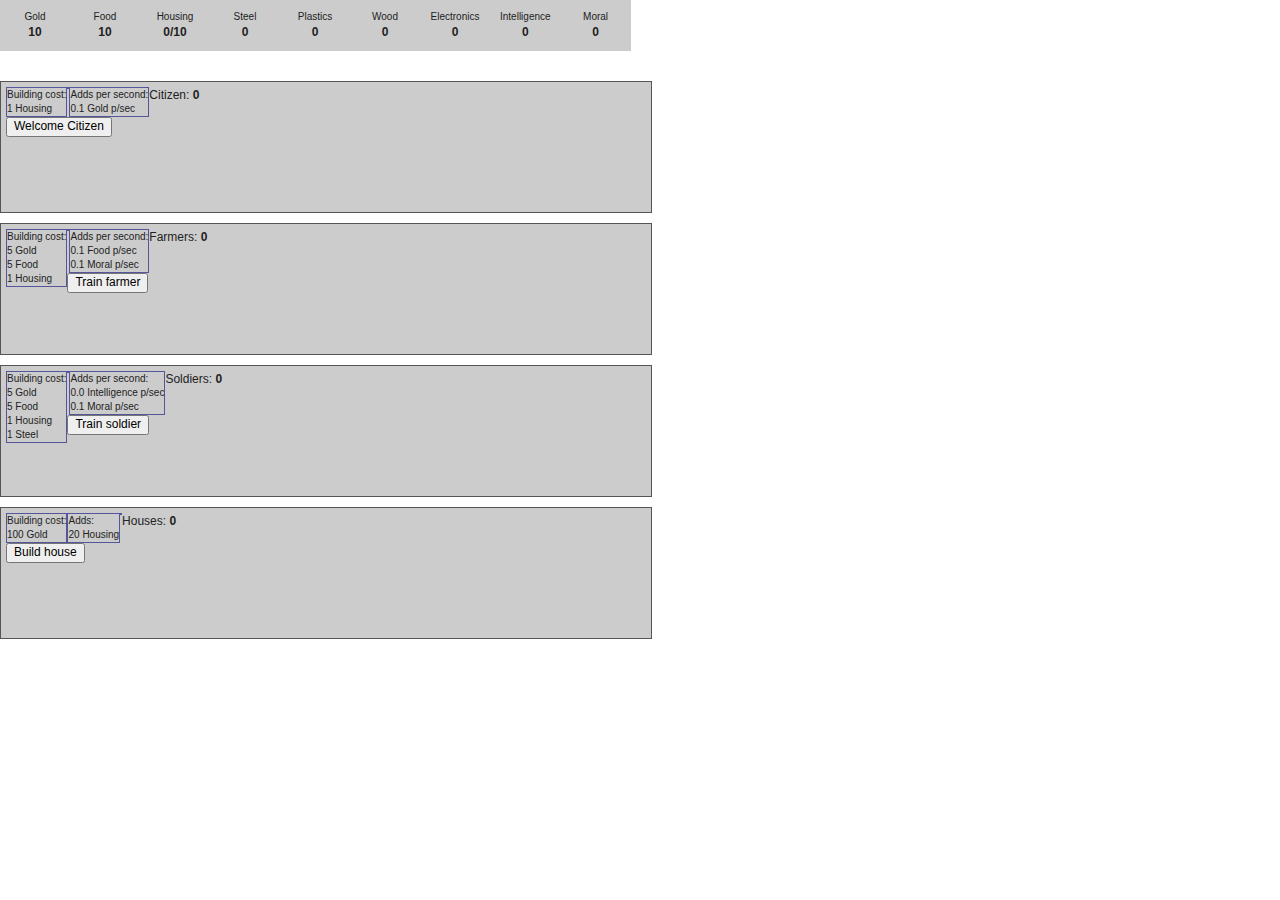
==== index.html @ a87fb4ac "first commit" ====
<!doctype html>
<html class="no-js" lang="">
    <head>
        <meta charset="utf-8">
        <meta http-equiv="x-ua-compatible" content="ie=edge">
        <title></title>
        <meta name="description" content="">
        <meta name="viewport" content="width=device-width, initial-scale=1">

        <link rel="manifest" href="site.webmanifest">
        <link rel="apple-touch-icon" href="icon.png">
        <!-- Place favicon.ico in the root directory -->

        <link rel="stylesheet" href="css/normalize.css">
        <link rel="stylesheet" href="css/main.css">
    </head>
    <body>
        <!--[if lte IE 9]>
            <p class="browserupgrade">You are using an <strong>outdated</strong> browser. Please <a href="https://browsehappy.com/">upgrade your browser</a> to improve your experience and security.</p>
        <![endif]-->

        <!-- Add your site or application content here -->
        <div id="game_screen">
            <div class="currencies">
                <div class="currency_title">Gold<div class="currency" id="currency_money">0</div></div>
                <div class="currency_title">Food<div class="currency" id="currency_food">0</div></div>
                <div class="currency_title">Housing<div class="currency" id="currency_housing">0</div></div>
                <div class="currency_title">Steel<div class="currency" id="currency_metal">0</div></div>
                <div class="currency_title">Plastics<div class="currency" id="currency_plastics">0</div></div>
                <div class="currency_title">Wood<div class="currency" id="currency_wood">0</div></div>
                <div class="currency_title">Electronics<div class="currency" id="currency_electronics">0</div></div>
                <div class="currency_title">Intelligence<div class="currency" id="currency_intelligence">0</div></div>
                <div class="currency_title">Moral<div class="currency" id="currency_moral">0</div></div>
            </div>
            <div class="object object_div object_peasant">
                <div class="object_content" id="object_peasant">
                    Citizen: <span class="amount" id="amount_object_peasant">0</span>
                    <div class="buy_info" id="buildcost_object_peasant"></div>
                    <div class="buy_info" id="adds_object_peasant"></div>
                    <div class="buy_info" id="adds_per_tick_object_peasant"></div>
                    <br />
                    <button onclick="buyClick('object_peasant')" class="button buy" id="buy_object_peasant">Welcome Citizen</button>
                </div>
            </div>
            <div class="object object_div object_farmer">
                <div class="object_content" id="object_farmer">
                    Farmers: <span class="amount" id="amount_object_farmer">0</span>
                    <div class="buy_info" id="buildcost_object_farmer"></div>
                    <div class="buy_info" id="adds_object_farmer"></div>
                    <div class="buy_info" id="adds_per_tick_object_farmer"></div>
                    <br />
                    <button onclick="buyClick('object_farmer') "class="button buy" id="buy_object_farmer">Train farmer</button>
                </div>
            </div>
            <div class="object object_div object_soldier">
                <div class="object_content" id="object_soldier">
                    Soldiers: <span class="amount" id="amount_object_soldier">0</span>
                    <div class="buy_info" id="buildcost_object_soldier"></div>
                    <div class="buy_info" id="adds_object_soldier"></div>
                    <div class="buy_info" id="adds_per_tick_object_soldier"></div>
                    <br />
                    <button onclick="buyClick('object_soldier')" class="button buy" id="buy_object_soldier">Train soldier</button>
                </div>
            </div>
            <div class="object object_div object_house">
                <div class="object_content" id="object_house">
                    Houses: <span class="amount" id="amount_object_house">0</span>
                    <div class="buy_info" id="buildcost_object_house"></div>
                    <div class="buy_info" id="adds_object_house"></div>
                    <div class="buy_info" id="adds_per_tick_house"></div>
                    <br />
                    <button onclick="buyClick('object_house')" class="button buy" id="buy_object_house">Build house</button>
                </div>
            </div>
        </div>
        <script src="js/vendor/modernizr-3.5.0.min.js"></script>
        <script src="https://code.jquery.com/jquery-3.2.1.min.js" integrity="sha256-hwg4gsxgFZhOsEEamdOYGBf13FyQuiTwlAQgxVSNgt4=" crossorigin="anonymous"></script>
        <script>window.jQuery || document.write('<script src="js/vendor/jquery-3.2.1.min.js"><\/script>')</script>
        <script src="js/plugins.js"></script>
        <script src="js/main.js"></script>

        <!-- Google Analytics: change UA-XXXXX-Y to be your site's ID. -->
        <script>
            window.ga=function(){ga.q.push(arguments)};ga.q=[];ga.l=+new Date;
            ga('create','UA-XXXXX-Y','auto');ga('send','pageview')
        </script>
        <script src="https://www.google-analytics.com/analytics.js" async defer></script>
    </body>
</html>
---- css/main.css ----
/*! HTML5 Boilerplate v6.0.1 | MIT License | https://html5boilerplate.com/ */

/*
 * What follows is the result of much research on cross-browser styling.
 * Credit left inline and big thanks to Nicolas Gallagher, Jonathan Neal,
 * Kroc Camen, and the H5BP dev community and team.
 */

/* ==========================================================================
   Base styles: opinionated defaults
   ========================================================================== */

html {
    color: #222;
    font-size: 1em;
    line-height: 1.4;
}

/*
 * Remove text-shadow in selection highlight:
 * https://twitter.com/miketaylr/status/12228805301
 *
 * Vendor-prefixed and regular ::selection selectors cannot be combined:
 * https://stackoverflow.com/a/16982510/7133471
 *
 * Customize the background color to match your design.
 */

::-moz-selection {
    background: #b3d4fc;
    text-shadow: none;
}

::selection {
    background: #b3d4fc;
    text-shadow: none;
}

/*
 * A better looking default horizontal rule
 */

hr {
    display: block;
    height: 1px;
    border: 0;
    border-top: 1px solid #ccc;
    margin: 1em 0;
    padding: 0;
}

/*
 * Remove the gap between audio, canvas, iframes,
 * images, videos and the bottom of their containers:
 * https://github.com/h5bp/html5-boilerplate/issues/440
 */

audio,
canvas,
iframe,
img,
svg,
video {
    vertical-align: middle;
}

/*
 * Remove default fieldset styles.
 */

fieldset {
    border: 0;
    margin: 0;
    padding: 0;
}

/*
 * Allow only vertical resizing of textareas.
 */

textarea {
    resize: vertical;
}

/* ==========================================================================
   Browser Upgrade Prompt
   ========================================================================== */

.browserupgrade {
    margin: 0.2em 0;
    background: #ccc;
    color: #000;
    padding: 0.2em 0;
}

/* ==========================================================================
   Author's custom styles
   ========================================================================== */

















/* ==========================================================================
   Helper classes
   ========================================================================== */

/*
 * Hide visually and from screen readers
 */

.hidden {
    display: none !important;
}

/*
 * Hide only visually, but have it available for screen readers:
 * https://snook.ca/archives/html_and_css/hiding-content-for-accessibility
 *
 * 1. For long content, line feeds are not interpreted as spaces and small width
 *    causes content to wrap 1 word per line:
 *    https://medium.com/@jessebeach/beware-smushed-off-screen-accessible-text-5952a4c2cbfe
 */

.visuallyhidden {
    border: 0;
    clip: rect(0 0 0 0);
    -webkit-clip-path: inset(50%);
    clip-path: inset(50%);
    height: 1px;
    margin: -1px;
    overflow: hidden;
    padding: 0;
    position: absolute;
    width: 1px;
    white-space: nowrap; /* 1 */
}

/*
 * Extends the .visuallyhidden class to allow the element
 * to be focusable when navigated to via the keyboard:
 * https://www.drupal.org/node/897638
 */

.visuallyhidden.focusable:active,
.visuallyhidden.focusable:focus {
    clip: auto;
    -webkit-clip-path: none;
    clip-path: none;
    height: auto;
    margin: 0;
    overflow: visible;
    position: static;
    width: auto;
    white-space: inherit;
}

/*
 * Hide visually and from screen readers, but maintain layout
 */

.invisible {
    visibility: hidden;
}

/*
 * Clearfix: contain floats
 *
 * For modern browsers
 * 1. The space content is one way to avoid an Opera bug when the
 *    `contenteditable` attribute is included anywhere else in the document.
 *    Otherwise it causes space to appear at the top and bottom of elements
 *    that receive the `clearfix` class.
 * 2. The use of `table` rather than `block` is only necessary if using
 *    `:before` to contain the top-margins of child elements.
 */

.clearfix:before,
.clearfix:after {
    content: " "; /* 1 */
    display: table; /* 2 */
}

.clearfix:after {
    clear: both;
}

/* ==========================================================================
   EXAMPLE Media Queries for Responsive Design.
   These examples override the primary ('mobile first') styles.
   Modify as content requires.
   ========================================================================== */

@media only screen and (min-width: 35em) {
    /* Style adjustments for viewports that meet the condition */
}

@media print,
       (-webkit-min-device-pixel-ratio: 1.25),
       (min-resolution: 1.25dppx),
       (min-resolution: 120dpi) {
    /* Style adjustments for high resolution devices */
}

/* ==========================================================================
   Print styles.
   Inlined to avoid the additional HTTP request:
   http://www.phpied.com/delay-loading-your-print-css/
   ========================================================================== */

@media print {
    *,
    *:before,
    *:after {
        background: transparent !important;
        color: #000 !important; /* Black prints faster:
                                   http://www.sanbeiji.com/archives/953 */
        box-shadow: none !important;
        text-shadow: none !important;
    }

    a,
    a:visited {
        text-decoration: underline;
    }

    a[href]:after {
        content: " (" attr(href) ")";
    }

    abbr[title]:after {
        content: " (" attr(title) ")";
    }

    /*
     * Don't show links that are fragment identifiers,
     * or use the `javascript:` pseudo protocol
     */

    a[href^="#"]:after,
    a[href^="javascript:"]:after {
        content: "";
    }

    pre {
        white-space: pre-wrap !important;
    }
    pre,
    blockquote {
        border: 1px solid #999;
        page-break-inside: avoid;
    }

    /*
     * Printing Tables:
     * http://css-discuss.incutio.com/wiki/Printing_Tables
     */

    thead {
        display: table-header-group;
    }

    tr,
    img {
        page-break-inside: avoid;
    }

    p,
    h2,
    h3 {
        orphans: 3;
        widows: 3;
    }

    h2,
    h3 {
        page-break-after: avoid;
    }
}

.currencies{
    display:block;
    float: left;
    width: 660px;
    overflow:hidden;
    margin-bottom:20px;
}

.currency_title{
    display:block;
    float: left;
    min-width:50px;
    padding:10px;
    font-size: 10px;
    font-family: Verdana, sans-serif;
    background-color: #cccccc;
    text-align: center;
}

.currency{
    font-weight: bolder;
    font-size: 12px;
    text-align: center;
}

.amount{
    font-weight: bolder;
    font-size: 12px;
}

.object{
    float: left;
    display:block;
    margin-top:10px;
}
.object_div{
    font-size: 12px;
    font-family: Verdana, sans-serif;
    border-width: 1px;
    border-style: solid;
    border-color: #555555;
    background-color: #cccccc;
    width: 640px;
    left: 5%;
    height:120px;
    padding:5px;
}

.object_content{
    float:left;
}

.object_peasant{
    visibility: visible;
}
.object_farmer{
    visibility: visible;
}
.object_soldier{
    visibility: visible;
}

.buy_info{
    display:block;
    float:left;
    border-width: 1px;
    border-style: solid;
    border-color: #555599;
    font-size: 10px;
    font-family: Verdana, sans-serif;
}
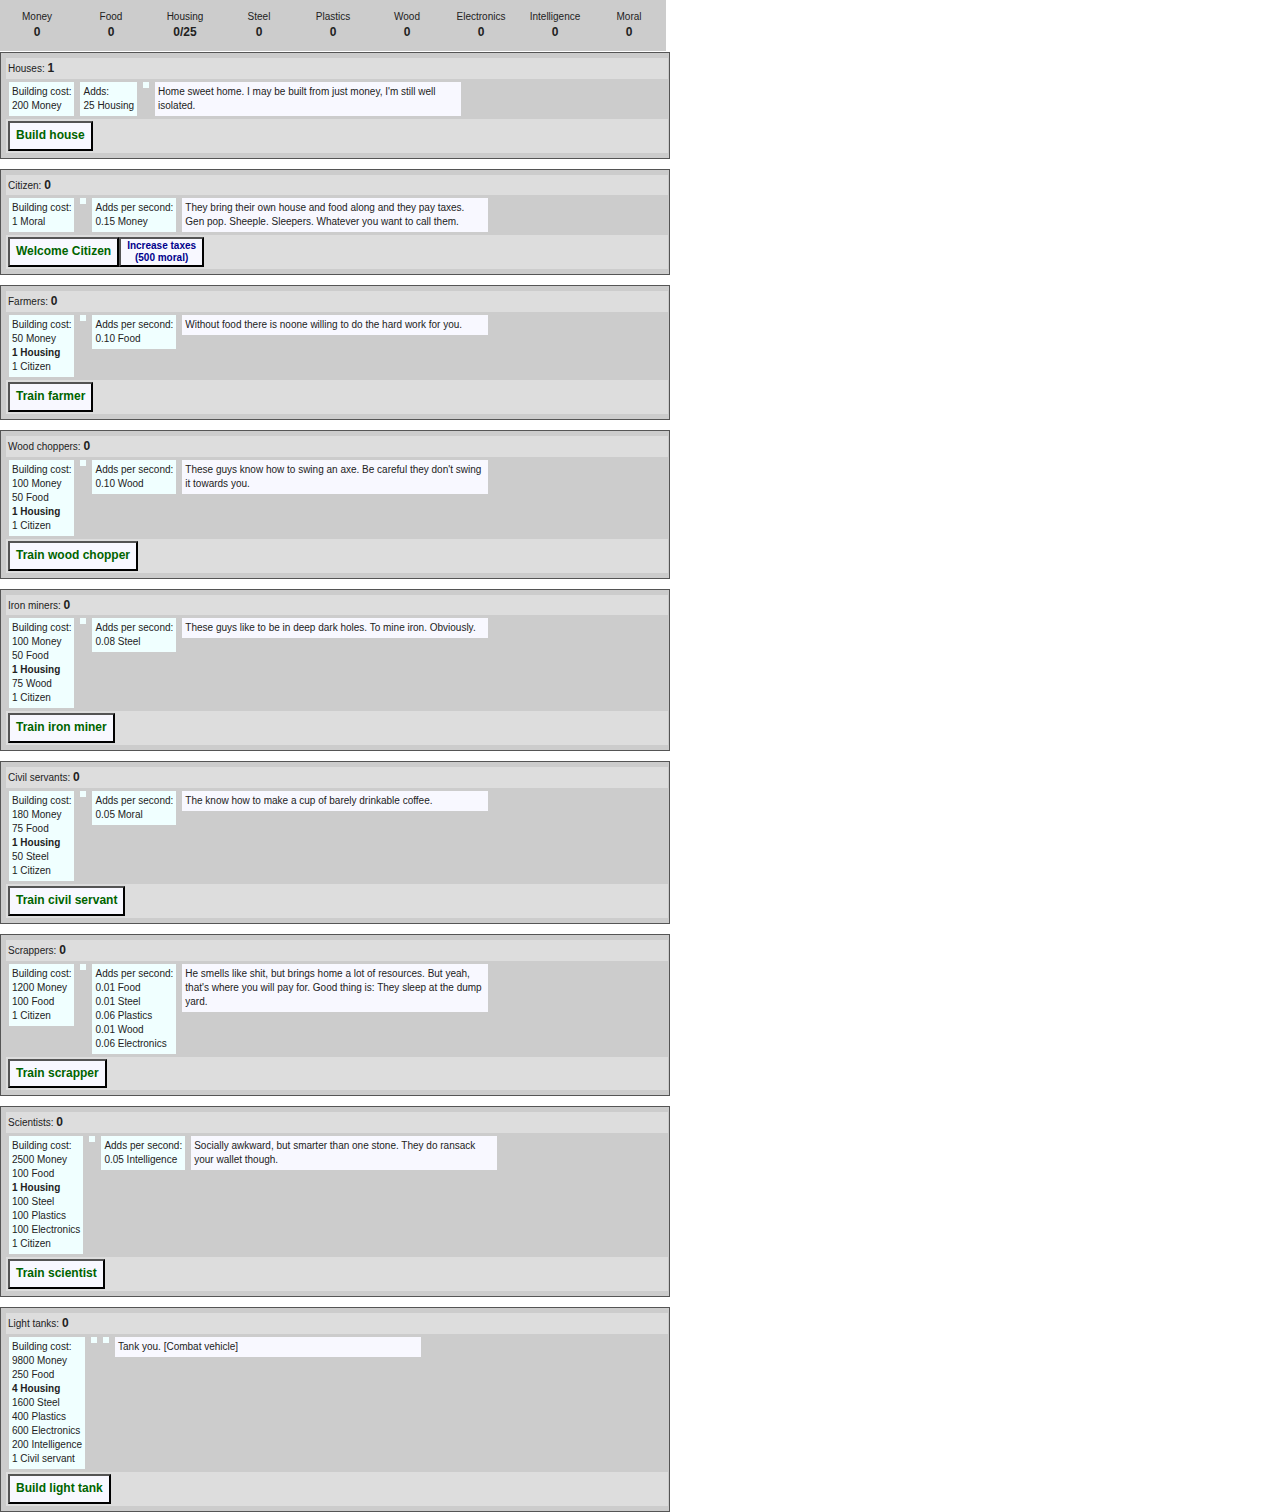
==== commit 9729cb41: "almost done" ====
--- a/index.html
+++ b/index.html
@@ -20,9 +20,9 @@
         <![endif]-->
 
         <!-- Add your site or application content here -->
-        <div id="game_screen">
+        <div class="game_screen" id="game_screen">
             <div class="currencies">
-                <div class="currency_title">Gold<div class="currency" id="currency_money">0</div></div>
+                <div class="currency_title">Money<div class="currency" id="currency_money">0</div></div>
                 <div class="currency_title">Food<div class="currency" id="currency_food">0</div></div>
                 <div class="currency_title">Housing<div class="currency" id="currency_housing">0</div></div>
                 <div class="currency_title">Steel<div class="currency" id="currency_metal">0</div></div>
@@ -32,44 +32,122 @@
                 <div class="currency_title">Intelligence<div class="currency" id="currency_intelligence">0</div></div>
                 <div class="currency_title">Moral<div class="currency" id="currency_moral">0</div></div>
             </div>
+            <div class="object object_div object_house">
+                <div class="object_content" id="object_house">
+                    <div class="object_title">Houses: <span class="amount" id="amount_object_house">0</span></div>
+                    <div class="buy_info" id="buildcost_object_house"></div>
+                    <div class="buy_info" id="adds_object_house"></div>
+                    <div class="buy_info" id="adds_per_tick_house"></div>
+                    <div class="object_info" id="info_house">Home sweet home. I may be built from just money, I'm still well isolated.</div>
+                    <br />
+                    <div class="object_btn_group">
+                        <button onclick="buyClick('object_house')" class="button buy" id="buy_object_house">Build house</button>
+                    </div>
+                </div>
+            </div>
             <div class="object object_div object_peasant">
                 <div class="object_content" id="object_peasant">
-                    Citizen: <span class="amount" id="amount_object_peasant">0</span>
+                    <div class="object_title">Citizen: <span class="amount" id="amount_object_peasant">0</span></div>
                     <div class="buy_info" id="buildcost_object_peasant"></div>
                     <div class="buy_info" id="adds_object_peasant"></div>
                     <div class="buy_info" id="adds_per_tick_object_peasant"></div>
+                    <div class="object_info" id="info_peasant">They bring their own house and food along and they pay taxes. Gen pop. Sheeple. Sleepers. Whatever you want to call them.</div>
                     <br />
-                    <button onclick="buyClick('object_peasant')" class="button buy" id="buy_object_peasant">Welcome Citizen</button>
+                    <div class="object_btn_group">
+                        <button onclick="buyClick('object_peasant')" class="button buy" id="buy_object_peasant">Welcome Citizen</button>
+                        <button onclick="upgradeClick('increase_taxes')" class="button upgrade" id="increase_taxes">Increase taxes<br>(500 moral)</button>
+                    </div>
                 </div>
             </div>
             <div class="object object_div object_farmer">
                 <div class="object_content" id="object_farmer">
-                    Farmers: <span class="amount" id="amount_object_farmer">0</span>
+                    <div class="object_title">Farmers: <span class="amount" id="amount_object_farmer">0</span></div>
                     <div class="buy_info" id="buildcost_object_farmer"></div>
                     <div class="buy_info" id="adds_object_farmer"></div>
                     <div class="buy_info" id="adds_per_tick_object_farmer"></div>
+                    <div class="object_info" id="info_farmer">Without food there is noone willing to do the hard work for you.</div>
                     <br />
-                    <button onclick="buyClick('object_farmer') "class="button buy" id="buy_object_farmer">Train farmer</button>
+                    <div class="object_btn_group">
+                        <button onclick="buyClick('object_farmer') "class="button buy" id="buy_object_farmer">Train farmer</button>
+                    </div>
                 </div>
             </div>
-            <div class="object object_div object_soldier">
-                <div class="object_content" id="object_soldier">
-                    Soldiers: <span class="amount" id="amount_object_soldier">0</span>
-                    <div class="buy_info" id="buildcost_object_soldier"></div>
-                    <div class="buy_info" id="adds_object_soldier"></div>
-                    <div class="buy_info" id="adds_per_tick_object_soldier"></div>
+            <div class="object object_div object_woodchopper">
+                <div class="object_content" id="object_woodchopper">
+                    <div class="object_title">Wood choppers: <span class="amount" id="amount_object_woodchopper">0</span></div>
+                    <div class="buy_info" id="buildcost_object_woodchopper"></div>
+                    <div class="buy_info" id="adds_object_woodchopper"></div>
+                    <div class="buy_info" id="adds_per_tick_object_woodchopper"></div>
+                    <div class="object_info" id="info_woodchopper">These guys know how to swing an axe. Be careful they don't swing it towards you.</div>
                     <br />
-                    <button onclick="buyClick('object_soldier')" class="button buy" id="buy_object_soldier">Train soldier</button>
+                    <div class="object_btn_group">
+                        <button onclick="buyClick('object_woodchopper') "class="button buy" id="buy_object_woodchopper">Train wood chopper</button>
+                    </div>
                 </div>
             </div>
-            <div class="object object_div object_house">
-                <div class="object_content" id="object_house">
-                    Houses: <span class="amount" id="amount_object_house">0</span>
-                    <div class="buy_info" id="buildcost_object_house"></div>
-                    <div class="buy_info" id="adds_object_house"></div>
-                    <div class="buy_info" id="adds_per_tick_house"></div>
+            <div class="object object_div object_ironminer">
+                <div class="object_content" id="object_ironminer">
+                    <div class="object_title">Iron miners: <span class="amount" id="amount_object_ironminer">0</span></div>
+                    <div class="buy_info" id="buildcost_object_ironminer"></div>
+                    <div class="buy_info" id="adds_object_ironminer"></div>
+                    <div class="buy_info" id="adds_per_tick_object_ironminer"></div>
+                    <div class="object_info" id="info_ironminer">These guys like to be in deep dark holes. To mine iron. Obviously.</div>
                     <br />
-                    <button onclick="buyClick('object_house')" class="button buy" id="buy_object_house">Build house</button>
+                    <div class="object_btn_group">
+                        <button onclick="buyClick('object_ironminer') "class="button buy" id="buy_object_ironminer">Train iron miner</button>
+                    </div>
+                </div>
+            </div>
+            <div class="object object_div object_servant">
+                <div class="object_content" id="object_servant">
+                    <div class="object_title">Civil servants: <span class="amount" id="amount_object_servant">0</span></div>
+                    <div class="buy_info" id="buildcost_object_servant"></div>
+                    <div class="buy_info" id="adds_object_servant"></div>
+                    <div class="buy_info" id="adds_per_tick_object_servant"></div>
+                    <div class="object_info" id="info_servant">The know how to make a cup of barely drinkable coffee.</div>
+                    <br />
+                    <div class="object_btn_group">
+                        <button onclick="buyClick('object_servant')" class="button buy" id="buy_object_servant">Train civil servant</button>
+                    </div>
+                </div>
+            </div>
+            <div class="object object_div object_scrapper">
+                <div class="object_content" id="object_scrapper">
+                    <div class="object_title">Scrappers: <span class="amount" id="amount_object_scrapper">0</span></div>
+                    <div class="buy_info" id="buildcost_object_scrapper"></div>
+                    <div class="buy_info" id="adds_object_scrapper"></div>
+                    <div class="buy_info" id="adds_per_tick_object_scrapper"></div>
+                    <div class="object_info" id="info_scrapper">He smells like shit, but brings home a lot of resources. But yeah, that's where you will pay for. Good thing is: They sleep at the dump yard.</div>
+                    <br />
+                    <div class="object_btn_group">
+                        <button onclick="buyClick('object_scrapper')" class="button buy" id="buy_object_scrapper">Train scrapper</button>
+                    </div>
+                </div>
+            </div>
+            <div class="object object_div object_scientist">
+                <div class="object_content" id="object_scientist">
+                    <div class="object_title">Scientists: <span class="amount" id="amount_object_scientist">0</span></div>
+                    <div class="buy_info" id="buildcost_object_scientist"></div>
+                    <div class="buy_info" id="adds_object_scientist"></div>
+                    <div class="buy_info" id="adds_per_tick_object_scientist"></div>
+                    <div class="object_info" id="info_scientist">Socially awkward, but smarter than one stone. They do ransack your wallet though.</div>
+                    <br />
+                    <div class="object_btn_group">
+                        <button onclick="buyClick('object_scientist')" class="button buy" id="buy_object_scientist">Train scientist</button>
+                    </div>
+                </div>
+            </div>
+            <div class="object object_div object_lighttank">
+                <div class="object_content" id="object_lighttank">
+                    <div class="object_title">Light tanks: <span class="amount" id="amount_object_lighttank">0</span></div>
+                    <div class="buy_info" id="buildcost_object_lighttank"></div>
+                    <div class="buy_info" id="adds_object_lighttank"></div>
+                    <div class="buy_info" id="adds_per_tick_object_lighttank"></div>
+                    <div class="object_info" id="info_lighttank">Tank you. [Combat vehicle]</div>
+                    <br />
+                    <div class="object_btn_group">
+                        <button onclick="buyClick('object_lighttank')" class="button buy" id="buy_object_lighttank">Build light tank</button>
+                    </div>
                 </div>
             </div>
         </div>
--- a/css/main.css
+++ b/css/main.css
@@ -290,10 +290,16 @@
     }
 }
 
+.game_screen{
+    margin-top:42px;
+}
 .currencies{
+    position: fixed;
+    top:0;
+    left: 0;
     display:block;
     float: left;
-    width: 660px;
+    width: 680px;
     overflow:hidden;
     margin-bottom:20px;
 }
@@ -301,7 +307,7 @@
 .currency_title{
     display:block;
     float: left;
-    min-width:50px;
+    min-width:54px;
     padding:10px;
     font-size: 10px;
     font-family: Verdana, sans-serif;
@@ -325,6 +331,18 @@
     display:block;
     margin-top:10px;
 }
+
+.object_title{
+    display:block;
+    width:100%;
+    float: left;
+    padding:2px;
+    font-size: 10px;
+    font-family: Verdana, sans-serif;
+    background-color: #DDDDDD;
+    text-align: left;
+}
+
 .object_div{
     font-size: 12px;
     font-family: Verdana, sans-serif;
@@ -332,14 +350,14 @@
     border-style: solid;
     border-color: #555555;
     background-color: #cccccc;
-    width: 640px;
+    width: 658px;
     left: 5%;
-    height:120px;
     padding:5px;
 }
 
 .object_content{
     float:left;
+    width: 100%;
 }
 
 .object_peasant{
@@ -353,11 +371,62 @@
 }
 
 .buy_info{
+    display:inline-block;
+    float:left;
+    border-width: 0px;
+    background-color: azure;
+    padding:3px;
+    margin: 3px;
+    font-size: 10px;
+    font-family: Verdana, sans-serif;
+}
+
+.object_info{
+    display:inline-block;
+    float:left;
+    border-width: 0px;
+    background-color: ghostwhite;
+    padding:3px;
+    margin: 3px;
+    font-size: 10px;
+    width:300px;
+    font-family: Verdana, sans-serif;
+}
+
+.object_btn_group{
     display:block;
+    width:100%;
+    float: left;
+    padding:2px;
+    font-size: 10px;
+    font-family: Verdana, sans-serif;
+    background-color: #DDDDDD;
+    text-align: left;
+}
+
+.button{
     float:left;
-    border-width: 1px;
-    border-style: solid;
-    border-color: #555599;
-    font-size: 10px;
-    font-family: Verdana, sans-serif;
-}
+    font-family: Verdana, sans-serif;
+    background-color: ghostwhite;
+}
+.button:hover{
+    opacity: 0.5;
+    cursor: pointer;
+}
+
+.buy{
+    padding:6px;
+    color: darkgreen;
+    font-weight: bold;
+    font-size: 12px;
+}
+
+.upgrade{
+    padding-top:1px;
+    padding-bottom:2px;
+    padding-left:6px;
+    padding-righ:6px;
+    color:darkblue;
+    font-weight: bold;
+    font-size: 10px;
+}
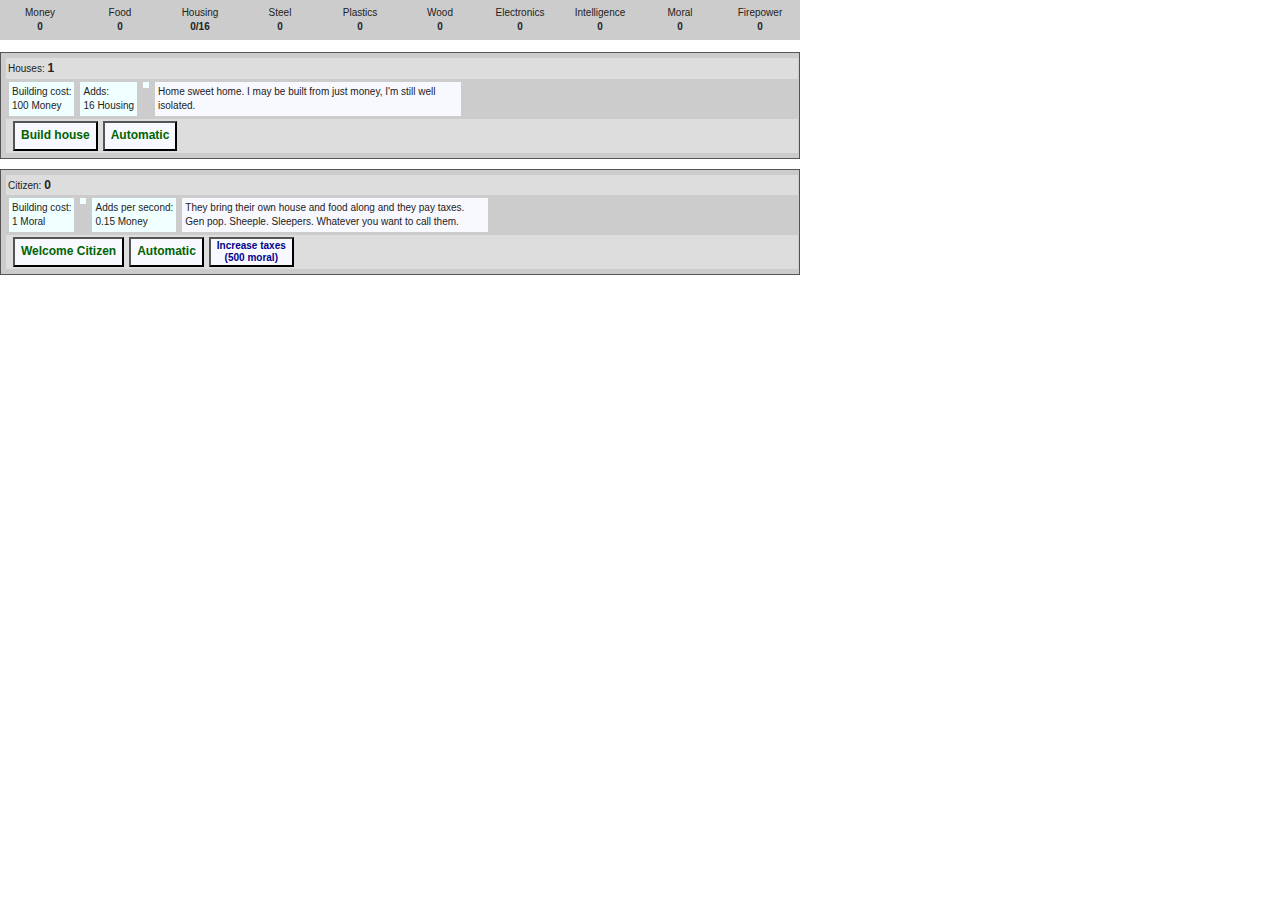
==== commit d191aabb: "added a lot" ====
--- a/index.html
+++ b/index.html
@@ -31,21 +31,51 @@
                 <div class="currency_title">Electronics<div class="currency" id="currency_electronics">0</div></div>
                 <div class="currency_title">Intelligence<div class="currency" id="currency_intelligence">0</div></div>
                 <div class="currency_title">Moral<div class="currency" id="currency_moral">0</div></div>
-            </div>
-            <div class="object object_div object_house">
+                <div class="currency_title">Firepower<div class="currency" id="currency_firepower">0</div></div>
+            </div>
+            <div id="main_object_house" class="object object_div object_house">
                 <div class="object_content" id="object_house">
                     <div class="object_title">Houses: <span class="amount" id="amount_object_house">0</span></div>
                     <div class="buy_info" id="buildcost_object_house"></div>
                     <div class="buy_info" id="adds_object_house"></div>
-                    <div class="buy_info" id="adds_per_tick_house"></div>
+                    <div class="buy_info" id="adds_per_tick_object_house"></div>
                     <div class="object_info" id="info_house">Home sweet home. I may be built from just money, I'm still well isolated.</div>
                     <br />
                     <div class="object_btn_group">
                         <button onclick="buyClick('object_house')" class="button buy" id="buy_object_house">Build house</button>
-                    </div>
-                </div>
-            </div>
-            <div class="object object_div object_peasant">
+                        <button onclick="autoBuyClick('object_house')" class="button autobuy" id="autobuy_object_house">Automatic</button>
+                    </div>
+                </div>
+            </div>
+            <div id="main_object_mansion" class="object object_div object_mansion">
+                <div class="object_content" id="object_mansion">
+                    <div class="object_title">Mansions: <span class="amount" id="amount_object_mansion">0</span></div>
+                    <div class="buy_info" id="buildcost_object_mansion"></div>
+                    <div class="buy_info" id="adds_object_mansion"></div>
+                    <div class="buy_info" id="adds_per_tick_object_mansion"></div>
+                    <div class="object_info" id="info_mansion">Home sweet better home. House party. Someone?</div>
+                    <br />
+                    <div class="object_btn_group">
+                        <button onclick="buyClick('object_mansion')" class="button buy" id="buy_object_mansion">Build mansion</button>
+                        <button onclick="autoBuyClick('object_mansion')" class="button autobuy" id="autobuy_object_mansion">Automatic</button>
+                    </div>
+                </div>
+            </div>
+            <div id="main_object_cityhall" class="object object_div object_cityhall">
+                <div class="object_content" id="object_cityhall">
+                    <div class="object_title">City halls: <span class="amount" id="amount_object_cityhall">0</span></div>
+                    <div class="buy_info" id="buildcost_object_cityhall"></div>
+                    <div class="buy_info" id="adds_object_cityhall"></div>
+                    <div class="buy_info" id="adds_per_tick_object_cityhall"></div>
+                    <div class="object_info" id="info_cityhall">Home sweet mother of all homes. This big hive full of civil servants also gives you a serious moral boost; so you know!</div>
+                    <br />
+                    <div class="object_btn_group">
+                        <button onclick="buyClick('object_cityhall')" class="button buy" id="buy_object_cityhall">Build cityhall</button>
+                        <button onclick="autoBuyClick('object_cityhall')" class="button autobuy" id="autobuy_object_cityhall">Automatic</button>
+                    </div>
+                </div>
+            </div>
+            <div id="main_object_peasant" class="object object_div object_peasant">
                 <div class="object_content" id="object_peasant">
                     <div class="object_title">Citizen: <span class="amount" id="amount_object_peasant">0</span></div>
                     <div class="buy_info" id="buildcost_object_peasant"></div>
@@ -55,11 +85,12 @@
                     <br />
                     <div class="object_btn_group">
                         <button onclick="buyClick('object_peasant')" class="button buy" id="buy_object_peasant">Welcome Citizen</button>
+                        <button onclick="autoBuyClick('object_peasant')" class="button autobuy" id="autobuy_object_peasant">Automatic</button>
                         <button onclick="upgradeClick('increase_taxes')" class="button upgrade" id="increase_taxes">Increase taxes<br>(500 moral)</button>
                     </div>
                 </div>
             </div>
-            <div class="object object_div object_farmer">
+            <div id="main_object_farmer" class="object object_div object_farmer">
                 <div class="object_content" id="object_farmer">
                     <div class="object_title">Farmers: <span class="amount" id="amount_object_farmer">0</span></div>
                     <div class="buy_info" id="buildcost_object_farmer"></div>
@@ -69,10 +100,11 @@
                     <br />
                     <div class="object_btn_group">
                         <button onclick="buyClick('object_farmer') "class="button buy" id="buy_object_farmer">Train farmer</button>
-                    </div>
-                </div>
-            </div>
-            <div class="object object_div object_woodchopper">
+                        <button onclick="autoBuyClick('object_farmer')" class="button autobuy" id="autobuy_object_farmer">Automatic</button>
+                    </div>
+                </div>
+            </div>
+            <div id="main_object_woodchopper" class="object object_div object_woodchopper">
                 <div class="object_content" id="object_woodchopper">
                     <div class="object_title">Wood choppers: <span class="amount" id="amount_object_woodchopper">0</span></div>
                     <div class="buy_info" id="buildcost_object_woodchopper"></div>
@@ -82,10 +114,11 @@
                     <br />
                     <div class="object_btn_group">
                         <button onclick="buyClick('object_woodchopper') "class="button buy" id="buy_object_woodchopper">Train wood chopper</button>
-                    </div>
-                </div>
-            </div>
-            <div class="object object_div object_ironminer">
+                        <button onclick="autoBuyClick('object_woodchopper')" class="button autobuy" id="autobuy_object_woodchopper">Automatic</button>
+                    </div>
+                </div>
+            </div>
+            <div id="main_object_ironminer" class="object object_div object_ironminer">
                 <div class="object_content" id="object_ironminer">
                     <div class="object_title">Iron miners: <span class="amount" id="amount_object_ironminer">0</span></div>
                     <div class="buy_info" id="buildcost_object_ironminer"></div>
@@ -95,10 +128,11 @@
                     <br />
                     <div class="object_btn_group">
                         <button onclick="buyClick('object_ironminer') "class="button buy" id="buy_object_ironminer">Train iron miner</button>
-                    </div>
-                </div>
-            </div>
-            <div class="object object_div object_servant">
+                        <button onclick="autoBuyClick('object_ironminer')" class="button autobuy" id="autobuy_object_ironminer">Automatic</button>
+                    </div>
+                </div>
+            </div>
+            <div id="main_object_servant" class="object object_div object_servant">
                 <div class="object_content" id="object_servant">
                     <div class="object_title">Civil servants: <span class="amount" id="amount_object_servant">0</span></div>
                     <div class="buy_info" id="buildcost_object_servant"></div>
@@ -108,23 +142,25 @@
                     <br />
                     <div class="object_btn_group">
                         <button onclick="buyClick('object_servant')" class="button buy" id="buy_object_servant">Train civil servant</button>
-                    </div>
-                </div>
-            </div>
-            <div class="object object_div object_scrapper">
+                        <button onclick="autoBuyClick('object_servant')" class="button autobuy" id="autobuy_object_servant">Automatic</button>
+                    </div>
+                </div>
+            </div>
+            <div id="main_object_scrapper" class="object object_div object_scrapper">
                 <div class="object_content" id="object_scrapper">
                     <div class="object_title">Scrappers: <span class="amount" id="amount_object_scrapper">0</span></div>
                     <div class="buy_info" id="buildcost_object_scrapper"></div>
                     <div class="buy_info" id="adds_object_scrapper"></div>
                     <div class="buy_info" id="adds_per_tick_object_scrapper"></div>
-                    <div class="object_info" id="info_scrapper">He smells like shit, but brings home a lot of resources. But yeah, that's where you will pay for. Good thing is: They sleep at the dump yard.</div>
+                    <div class="object_info" id="info_scrapper">They smell like shit, but brings home a lot of resources. But yeah, that's where you will pay for. Good thing is: They sleep at the dump yard.</div>
                     <br />
                     <div class="object_btn_group">
                         <button onclick="buyClick('object_scrapper')" class="button buy" id="buy_object_scrapper">Train scrapper</button>
-                    </div>
-                </div>
-            </div>
-            <div class="object object_div object_scientist">
+                        <button onclick="autoBuyClick('object_scrapper')" class="button autobuy" id="autobuy_object_scrapper">Automatic</button>
+                    </div>
+                </div>
+            </div>
+            <div id="main_object_scientist" class="object object_div object_scientist">
                 <div class="object_content" id="object_scientist">
                     <div class="object_title">Scientists: <span class="amount" id="amount_object_scientist">0</span></div>
                     <div class="buy_info" id="buildcost_object_scientist"></div>
@@ -134,10 +170,25 @@
                     <br />
                     <div class="object_btn_group">
                         <button onclick="buyClick('object_scientist')" class="button buy" id="buy_object_scientist">Train scientist</button>
-                    </div>
-                </div>
-            </div>
-            <div class="object object_div object_lighttank">
+                        <button onclick="autoBuyClick('object_scientist')" class="button autobuy" id="autobuy_object_scientist">Automatic</button>
+                    </div>
+                </div>
+            </div>
+            <div id="main_object_soldier" class="object object_div object_soldier">
+                <div class="object_content" id="object_soldier">
+                    <div class="object_title">Soldiers: <span class="amount" id="amount_object_soldier">0</span></div>
+                    <div class="buy_info" id="buildcost_object_soldier"></div>
+                    <div class="buy_info" id="adds_object_soldier"></div>
+                    <div class="buy_info" id="adds_per_tick_object_soldier"></div>
+                    <div class="object_info" id="info_soldier">Your general purpose cannon fodder.</div>
+                    <br />
+                    <div class="object_btn_group">
+                        <button onclick="buyClick('object_soldier')" class="button buy" id="buy_object_soldier">Build soldier</button>
+                        <button onclick="autoBuyClick('object_soldier')" class="button autobuy" id="autobuy_object_soldier">Automatic</button>
+                    </div>
+                </div>
+            </div>
+            <div id="main_object_lighttank" class="object object_div object_lighttank">
                 <div class="object_content" id="object_lighttank">
                     <div class="object_title">Light tanks: <span class="amount" id="amount_object_lighttank">0</span></div>
                     <div class="buy_info" id="buildcost_object_lighttank"></div>
@@ -147,6 +198,7 @@
                     <br />
                     <div class="object_btn_group">
                         <button onclick="buyClick('object_lighttank')" class="button buy" id="buy_object_lighttank">Build light tank</button>
+                        <button onclick="autoBuyClick('object_lighttank')" class="button autobuy" id="autobuy_object_lighttank">Automatic</button>
                     </div>
                 </div>
             </div>
--- a/css/main.css
+++ b/css/main.css
@@ -299,7 +299,7 @@
     left: 0;
     display:block;
     float: left;
-    width: 680px;
+    width: 800px;
     overflow:hidden;
     margin-bottom:20px;
 }
@@ -307,8 +307,9 @@
 .currency_title{
     display:block;
     float: left;
-    min-width:54px;
-    padding:10px;
+    min-width:80px;
+    padding-bottom:6px;
+    padding-top:6px;
     font-size: 10px;
     font-family: Verdana, sans-serif;
     background-color: #cccccc;
@@ -317,7 +318,7 @@
 
 .currency{
     font-weight: bolder;
-    font-size: 12px;
+    font-size: 10px;
     text-align: center;
 }
 
@@ -327,9 +328,27 @@
 }
 
 .object{
+    font-size: 12px;
+    font-family: Verdana, sans-serif;
+    display:none;
+    margin-top:0px;
+    visibility: hidden;
+    height:0;
+}
+
+.buyable{
+    display: block;
     float: left;
-    display:block;
+    border-width: 1px;
+    border-style: solid;
+    border-color: #555555;
+    background-color: #cccccc;
+    width: 788px;
+    left: 5%;
+    padding:5px;
     margin-top:10px;
+    visibility: visible;
+    height:auto;
 }
 
 .object_title{
@@ -344,15 +363,6 @@
 }
 
 .object_div{
-    font-size: 12px;
-    font-family: Verdana, sans-serif;
-    border-width: 1px;
-    border-style: solid;
-    border-color: #555555;
-    background-color: #cccccc;
-    width: 658px;
-    left: 5%;
-    padding:5px;
 }
 
 .object_content{
@@ -408,6 +418,7 @@
     float:left;
     font-family: Verdana, sans-serif;
     background-color: ghostwhite;
+    margin-left:5px;
 }
 .button:hover{
     opacity: 0.5;
@@ -419,6 +430,17 @@
     color: darkgreen;
     font-weight: bold;
     font-size: 12px;
+}
+
+.autobuy{
+    padding:6px;
+    color: darkgreen;
+    font-weight: bold;
+    font-size: 12px;
+}
+
+.autobuy_active{
+    background-color: lightgreen;
 }
 
 .upgrade{
@@ -430,3 +452,4 @@
     font-weight: bold;
     font-size: 10px;
 }
+
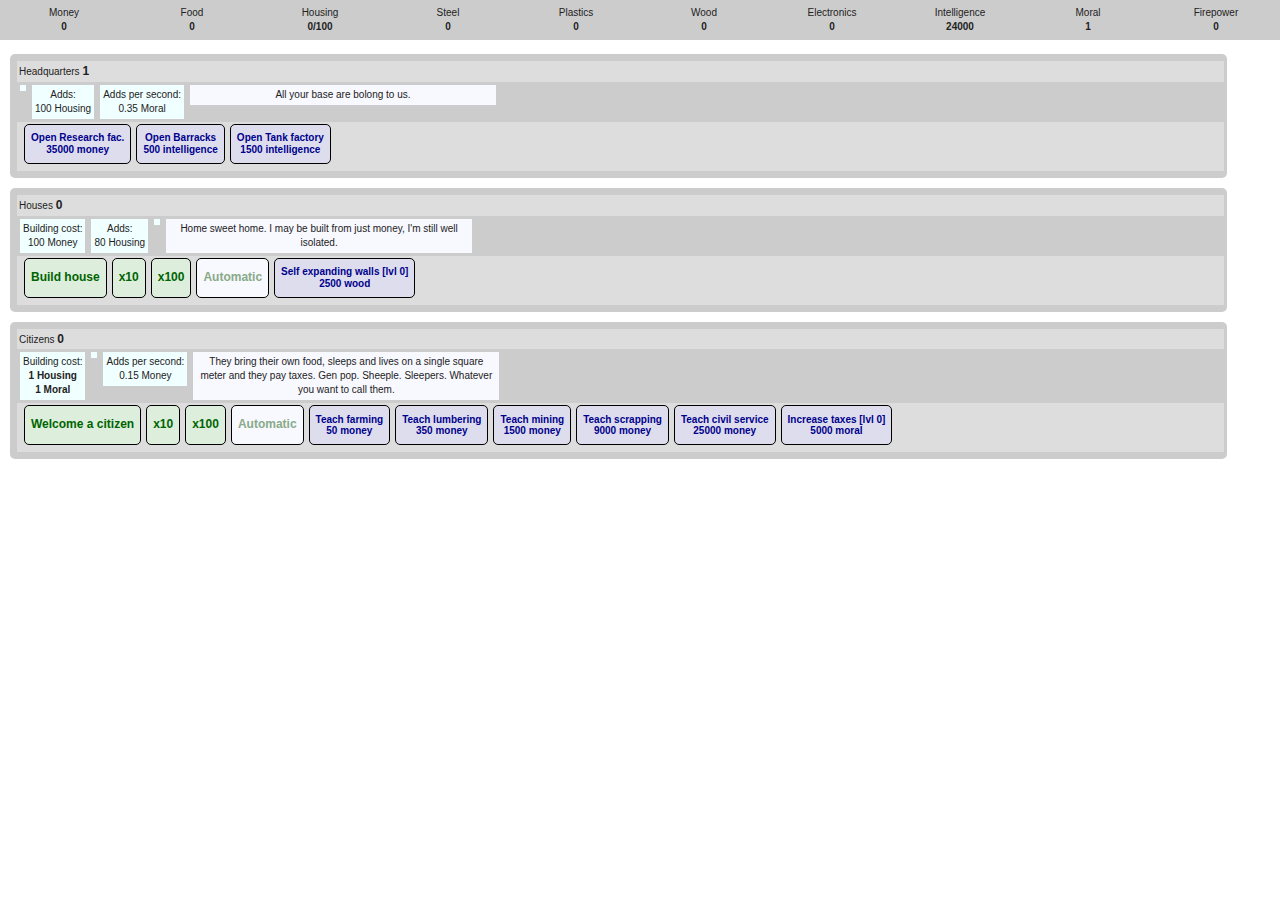
==== commit 172a0ed9: "changed a lot again" ====
--- a/index.html
+++ b/index.html
@@ -20,189 +20,7 @@
         <![endif]-->
 
         <!-- Add your site or application content here -->
-        <div class="game_screen" id="game_screen">
-            <div class="currencies">
-                <div class="currency_title">Money<div class="currency" id="currency_money">0</div></div>
-                <div class="currency_title">Food<div class="currency" id="currency_food">0</div></div>
-                <div class="currency_title">Housing<div class="currency" id="currency_housing">0</div></div>
-                <div class="currency_title">Steel<div class="currency" id="currency_metal">0</div></div>
-                <div class="currency_title">Plastics<div class="currency" id="currency_plastics">0</div></div>
-                <div class="currency_title">Wood<div class="currency" id="currency_wood">0</div></div>
-                <div class="currency_title">Electronics<div class="currency" id="currency_electronics">0</div></div>
-                <div class="currency_title">Intelligence<div class="currency" id="currency_intelligence">0</div></div>
-                <div class="currency_title">Moral<div class="currency" id="currency_moral">0</div></div>
-                <div class="currency_title">Firepower<div class="currency" id="currency_firepower">0</div></div>
-            </div>
-            <div id="main_object_house" class="object object_div object_house">
-                <div class="object_content" id="object_house">
-                    <div class="object_title">Houses: <span class="amount" id="amount_object_house">0</span></div>
-                    <div class="buy_info" id="buildcost_object_house"></div>
-                    <div class="buy_info" id="adds_object_house"></div>
-                    <div class="buy_info" id="adds_per_tick_object_house"></div>
-                    <div class="object_info" id="info_house">Home sweet home. I may be built from just money, I'm still well isolated.</div>
-                    <br />
-                    <div class="object_btn_group">
-                        <button onclick="buyClick('object_house')" class="button buy" id="buy_object_house">Build house</button>
-                        <button onclick="autoBuyClick('object_house')" class="button autobuy" id="autobuy_object_house">Automatic</button>
-                    </div>
-                </div>
-            </div>
-            <div id="main_object_mansion" class="object object_div object_mansion">
-                <div class="object_content" id="object_mansion">
-                    <div class="object_title">Mansions: <span class="amount" id="amount_object_mansion">0</span></div>
-                    <div class="buy_info" id="buildcost_object_mansion"></div>
-                    <div class="buy_info" id="adds_object_mansion"></div>
-                    <div class="buy_info" id="adds_per_tick_object_mansion"></div>
-                    <div class="object_info" id="info_mansion">Home sweet better home. House party. Someone?</div>
-                    <br />
-                    <div class="object_btn_group">
-                        <button onclick="buyClick('object_mansion')" class="button buy" id="buy_object_mansion">Build mansion</button>
-                        <button onclick="autoBuyClick('object_mansion')" class="button autobuy" id="autobuy_object_mansion">Automatic</button>
-                    </div>
-                </div>
-            </div>
-            <div id="main_object_cityhall" class="object object_div object_cityhall">
-                <div class="object_content" id="object_cityhall">
-                    <div class="object_title">City halls: <span class="amount" id="amount_object_cityhall">0</span></div>
-                    <div class="buy_info" id="buildcost_object_cityhall"></div>
-                    <div class="buy_info" id="adds_object_cityhall"></div>
-                    <div class="buy_info" id="adds_per_tick_object_cityhall"></div>
-                    <div class="object_info" id="info_cityhall">Home sweet mother of all homes. This big hive full of civil servants also gives you a serious moral boost; so you know!</div>
-                    <br />
-                    <div class="object_btn_group">
-                        <button onclick="buyClick('object_cityhall')" class="button buy" id="buy_object_cityhall">Build cityhall</button>
-                        <button onclick="autoBuyClick('object_cityhall')" class="button autobuy" id="autobuy_object_cityhall">Automatic</button>
-                    </div>
-                </div>
-            </div>
-            <div id="main_object_peasant" class="object object_div object_peasant">
-                <div class="object_content" id="object_peasant">
-                    <div class="object_title">Citizen: <span class="amount" id="amount_object_peasant">0</span></div>
-                    <div class="buy_info" id="buildcost_object_peasant"></div>
-                    <div class="buy_info" id="adds_object_peasant"></div>
-                    <div class="buy_info" id="adds_per_tick_object_peasant"></div>
-                    <div class="object_info" id="info_peasant">They bring their own house and food along and they pay taxes. Gen pop. Sheeple. Sleepers. Whatever you want to call them.</div>
-                    <br />
-                    <div class="object_btn_group">
-                        <button onclick="buyClick('object_peasant')" class="button buy" id="buy_object_peasant">Welcome Citizen</button>
-                        <button onclick="autoBuyClick('object_peasant')" class="button autobuy" id="autobuy_object_peasant">Automatic</button>
-                        <button onclick="upgradeClick('increase_taxes')" class="button upgrade" id="increase_taxes">Increase taxes<br>(500 moral)</button>
-                    </div>
-                </div>
-            </div>
-            <div id="main_object_farmer" class="object object_div object_farmer">
-                <div class="object_content" id="object_farmer">
-                    <div class="object_title">Farmers: <span class="amount" id="amount_object_farmer">0</span></div>
-                    <div class="buy_info" id="buildcost_object_farmer"></div>
-                    <div class="buy_info" id="adds_object_farmer"></div>
-                    <div class="buy_info" id="adds_per_tick_object_farmer"></div>
-                    <div class="object_info" id="info_farmer">Without food there is noone willing to do the hard work for you.</div>
-                    <br />
-                    <div class="object_btn_group">
-                        <button onclick="buyClick('object_farmer') "class="button buy" id="buy_object_farmer">Train farmer</button>
-                        <button onclick="autoBuyClick('object_farmer')" class="button autobuy" id="autobuy_object_farmer">Automatic</button>
-                    </div>
-                </div>
-            </div>
-            <div id="main_object_woodchopper" class="object object_div object_woodchopper">
-                <div class="object_content" id="object_woodchopper">
-                    <div class="object_title">Wood choppers: <span class="amount" id="amount_object_woodchopper">0</span></div>
-                    <div class="buy_info" id="buildcost_object_woodchopper"></div>
-                    <div class="buy_info" id="adds_object_woodchopper"></div>
-                    <div class="buy_info" id="adds_per_tick_object_woodchopper"></div>
-                    <div class="object_info" id="info_woodchopper">These guys know how to swing an axe. Be careful they don't swing it towards you.</div>
-                    <br />
-                    <div class="object_btn_group">
-                        <button onclick="buyClick('object_woodchopper') "class="button buy" id="buy_object_woodchopper">Train wood chopper</button>
-                        <button onclick="autoBuyClick('object_woodchopper')" class="button autobuy" id="autobuy_object_woodchopper">Automatic</button>
-                    </div>
-                </div>
-            </div>
-            <div id="main_object_ironminer" class="object object_div object_ironminer">
-                <div class="object_content" id="object_ironminer">
-                    <div class="object_title">Iron miners: <span class="amount" id="amount_object_ironminer">0</span></div>
-                    <div class="buy_info" id="buildcost_object_ironminer"></div>
-                    <div class="buy_info" id="adds_object_ironminer"></div>
-                    <div class="buy_info" id="adds_per_tick_object_ironminer"></div>
-                    <div class="object_info" id="info_ironminer">These guys like to be in deep dark holes. To mine iron. Obviously.</div>
-                    <br />
-                    <div class="object_btn_group">
-                        <button onclick="buyClick('object_ironminer') "class="button buy" id="buy_object_ironminer">Train iron miner</button>
-                        <button onclick="autoBuyClick('object_ironminer')" class="button autobuy" id="autobuy_object_ironminer">Automatic</button>
-                    </div>
-                </div>
-            </div>
-            <div id="main_object_servant" class="object object_div object_servant">
-                <div class="object_content" id="object_servant">
-                    <div class="object_title">Civil servants: <span class="amount" id="amount_object_servant">0</span></div>
-                    <div class="buy_info" id="buildcost_object_servant"></div>
-                    <div class="buy_info" id="adds_object_servant"></div>
-                    <div class="buy_info" id="adds_per_tick_object_servant"></div>
-                    <div class="object_info" id="info_servant">The know how to make a cup of barely drinkable coffee.</div>
-                    <br />
-                    <div class="object_btn_group">
-                        <button onclick="buyClick('object_servant')" class="button buy" id="buy_object_servant">Train civil servant</button>
-                        <button onclick="autoBuyClick('object_servant')" class="button autobuy" id="autobuy_object_servant">Automatic</button>
-                    </div>
-                </div>
-            </div>
-            <div id="main_object_scrapper" class="object object_div object_scrapper">
-                <div class="object_content" id="object_scrapper">
-                    <div class="object_title">Scrappers: <span class="amount" id="amount_object_scrapper">0</span></div>
-                    <div class="buy_info" id="buildcost_object_scrapper"></div>
-                    <div class="buy_info" id="adds_object_scrapper"></div>
-                    <div class="buy_info" id="adds_per_tick_object_scrapper"></div>
-                    <div class="object_info" id="info_scrapper">They smell like shit, but brings home a lot of resources. But yeah, that's where you will pay for. Good thing is: They sleep at the dump yard.</div>
-                    <br />
-                    <div class="object_btn_group">
-                        <button onclick="buyClick('object_scrapper')" class="button buy" id="buy_object_scrapper">Train scrapper</button>
-                        <button onclick="autoBuyClick('object_scrapper')" class="button autobuy" id="autobuy_object_scrapper">Automatic</button>
-                    </div>
-                </div>
-            </div>
-            <div id="main_object_scientist" class="object object_div object_scientist">
-                <div class="object_content" id="object_scientist">
-                    <div class="object_title">Scientists: <span class="amount" id="amount_object_scientist">0</span></div>
-                    <div class="buy_info" id="buildcost_object_scientist"></div>
-                    <div class="buy_info" id="adds_object_scientist"></div>
-                    <div class="buy_info" id="adds_per_tick_object_scientist"></div>
-                    <div class="object_info" id="info_scientist">Socially awkward, but smarter than one stone. They do ransack your wallet though.</div>
-                    <br />
-                    <div class="object_btn_group">
-                        <button onclick="buyClick('object_scientist')" class="button buy" id="buy_object_scientist">Train scientist</button>
-                        <button onclick="autoBuyClick('object_scientist')" class="button autobuy" id="autobuy_object_scientist">Automatic</button>
-                    </div>
-                </div>
-            </div>
-            <div id="main_object_soldier" class="object object_div object_soldier">
-                <div class="object_content" id="object_soldier">
-                    <div class="object_title">Soldiers: <span class="amount" id="amount_object_soldier">0</span></div>
-                    <div class="buy_info" id="buildcost_object_soldier"></div>
-                    <div class="buy_info" id="adds_object_soldier"></div>
-                    <div class="buy_info" id="adds_per_tick_object_soldier"></div>
-                    <div class="object_info" id="info_soldier">Your general purpose cannon fodder.</div>
-                    <br />
-                    <div class="object_btn_group">
-                        <button onclick="buyClick('object_soldier')" class="button buy" id="buy_object_soldier">Build soldier</button>
-                        <button onclick="autoBuyClick('object_soldier')" class="button autobuy" id="autobuy_object_soldier">Automatic</button>
-                    </div>
-                </div>
-            </div>
-            <div id="main_object_lighttank" class="object object_div object_lighttank">
-                <div class="object_content" id="object_lighttank">
-                    <div class="object_title">Light tanks: <span class="amount" id="amount_object_lighttank">0</span></div>
-                    <div class="buy_info" id="buildcost_object_lighttank"></div>
-                    <div class="buy_info" id="adds_object_lighttank"></div>
-                    <div class="buy_info" id="adds_per_tick_object_lighttank"></div>
-                    <div class="object_info" id="info_lighttank">Tank you. [Combat vehicle]</div>
-                    <br />
-                    <div class="object_btn_group">
-                        <button onclick="buyClick('object_lighttank')" class="button buy" id="buy_object_lighttank">Build light tank</button>
-                        <button onclick="autoBuyClick('object_lighttank')" class="button autobuy" id="autobuy_object_lighttank">Automatic</button>
-                    </div>
-                </div>
-            </div>
-        </div>
+        <div class="wrappywrapper"><div class="game_screen" id="game_screen"></div></div>
         <script src="js/vendor/modernizr-3.5.0.min.js"></script>
         <script src="https://code.jquery.com/jquery-3.2.1.min.js" integrity="sha256-hwg4gsxgFZhOsEEamdOYGBf13FyQuiTwlAQgxVSNgt4=" crossorigin="anonymous"></script>
         <script>window.jQuery || document.write('<script src="js/vendor/jquery-3.2.1.min.js"><\/script>')</script>
--- a/css/main.css
+++ b/css/main.css
@@ -290,26 +290,42 @@
     }
 }
 
+.wrappywrapper{
+    display:block;
+    text-align:center;
+    width:100%;
+    top:0;
+    left:0;
+    position: absolute;
+}
+
 .game_screen{
-    margin-top:42px;
+    margin-top:0px;
+    margin-left:0px;
+    display: inline-block;
 }
 .currencies{
-    position: fixed;
     top:0;
     left: 0;
     display:block;
     float: left;
-    width: 800px;
+    width: 100%;
     overflow:hidden;
-    margin-bottom:20px;
+    margin-bottom:4px;
+    z-index: 2;
 }
 
 .currency_title{
     display:block;
     float: left;
-    min-width:80px;
+    width:10%;
+    min-width: 82px;
     padding-bottom:6px;
     padding-top:6px;
+    padding-left:3px;
+    padding-right:3px;
+    margin-left: -3px;
+    margin-right: -3px;
     font-size: 10px;
     font-family: Verdana, sans-serif;
     background-color: #cccccc;
@@ -328,25 +344,23 @@
 }
 
 .object{
-    font-size: 12px;
-    font-family: Verdana, sans-serif;
     display:none;
-    margin-top:0px;
     visibility: hidden;
     height:0;
 }
 
-.buyable{
+.visible{
     display: block;
     float: left;
-    border-width: 1px;
-    border-style: solid;
+    border-width: 0;
+    border-style: none;
     border-color: #555555;
+    border-radius: 5px;
     background-color: #cccccc;
-    width: 788px;
-    left: 5%;
-    padding:5px;
+    width: 94%;
+    padding:7px;
     margin-top:10px;
+    margin-left:10px;
     visibility: visible;
     height:auto;
 }
@@ -356,29 +370,13 @@
     width:100%;
     float: left;
     padding:2px;
+    margin-right: -4px;
     font-size: 10px;
     font-family: Verdana, sans-serif;
     background-color: #DDDDDD;
     text-align: left;
 }
 
-.object_div{
-}
-
-.object_content{
-    float:left;
-    width: 100%;
-}
-
-.object_peasant{
-    visibility: visible;
-}
-.object_farmer{
-    visibility: visible;
-}
-.object_soldier{
-    visibility: visible;
-}
 
 .buy_info{
     display:inline-block;
@@ -415,10 +413,17 @@
 }
 
 .button{
+    height: 40px;
     float:left;
     font-family: Verdana, sans-serif;
     background-color: ghostwhite;
     margin-left:5px;
+    margin-bottom: 5px;
+    border-radius: 5px;
+    border-width: 1px;
+    border-style: solid;
+    border-color: black;
+    box-shadow: none;
 }
 .button:hover{
     opacity: 0.5;
@@ -426,6 +431,7 @@
 }
 
 .buy{
+    background-color: #ddeedd;
     padding:6px;
     color: darkgreen;
     font-weight: bold;
@@ -434,20 +440,18 @@
 
 .autobuy{
     padding:6px;
-    color: darkgreen;
+    color: #88aa88;
     font-weight: bold;
     font-size: 12px;
 }
-
 .autobuy_active{
     background-color: lightgreen;
+    color: darkgreen;
+    box-shadow: lightgreen 0 0 6px 2px;
 }
 
 .upgrade{
-    padding-top:1px;
-    padding-bottom:2px;
-    padding-left:6px;
-    padding-righ:6px;
+    background-color: #ddddee;
     color:darkblue;
     font-weight: bold;
     font-size: 10px;
